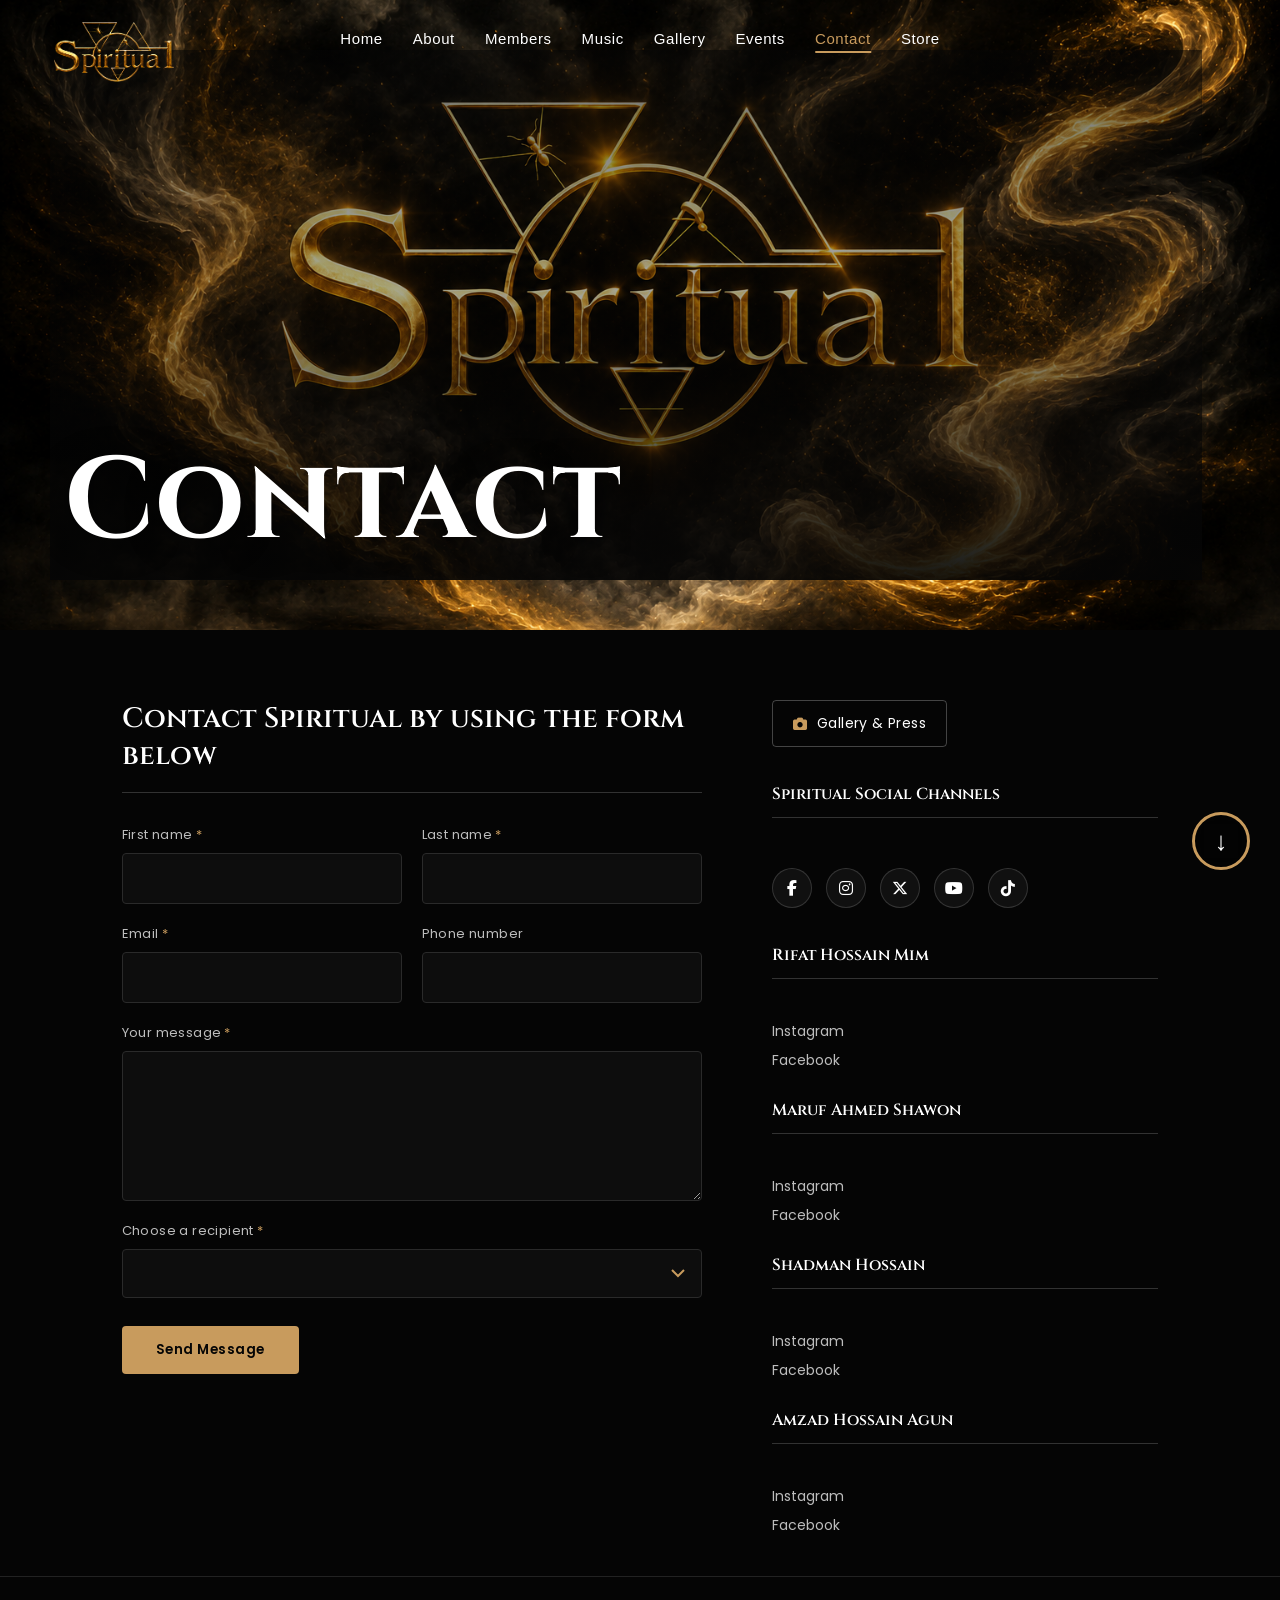
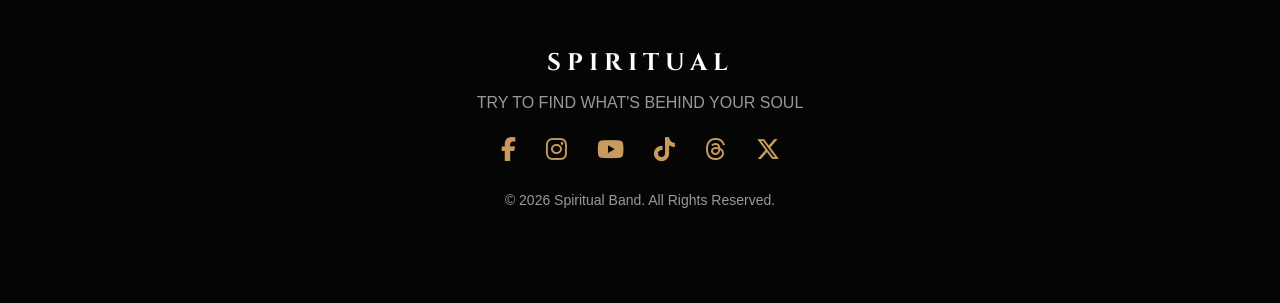
==== contact.html @ 64932a92 "contact page added" ====
<!DOCTYPE html>
<html lang="en">
<head>
  <meta charset="UTF-8">
  <meta name="viewport" content="width=device-width, initial-scale=1.0">

  <link rel="preconnect" href="https://fonts.googleapis.com">
  <link rel="preconnect" href="https://fonts.gstatic.com" crossorigin>
  <link href="https://fonts.googleapis.com/css2?family=Cinzel:wght@400;600;700&family=Poppins:wght@300;400;500;600&display=swap" rel="stylesheet">
  <link rel="stylesheet" href="css/variables.css">
  <link rel="stylesheet" href="css/navbar.css">
  <link rel="stylesheet" href="css/style.css">
  <link rel="stylesheet" href="css/contact.css">
  <link rel="stylesheet" href="https://cdnjs.cloudflare.com/ajax/libs/font-awesome/6.5.2/css/all.min.css">

  <title>Contact | Spiritual</title>
</head>

<body>

<header>
  <nav class="navbar show">
    <a href="index.html#home" class="logo">
      <img src="./assets/images/SL logo.png" alt="SPIRITUAL Logo">
    </a>

    <ul class="nav-links">
      <li><a href="index.html#home">Home</a></li>
      <li><a href="our-story.html">About</a></li>
      <li><a href="members.html">Members</a></li>
      <li><a href="music.html">Music</a></li>
      <li><a href="gallery.html">Gallery</a></li>
      <li><a href="past-events.html">Events</a></li>
      <li><a href="contact.html">Contact</a></li>
      <li><a href="#store">Store</a></li>
    </ul>

    <div class="hamburgerBtn" id="hamburgerBtn">☰</div>
    <div class="menu-overlay" id="overlay"></div>
  </nav>
</header>

<!-- HERO -->
<section class="contact-hero">
  <div class="contact-hero-overlay"></div>
  <h1>Contact</h1>
  
</section>

<!-- CONTACT SECTION -->
<section class="contact-section">
  <div class="contact-section-inner">

    <!-- LEFT: FORM -->
    <div class="contact-form-col">
      <h2>Contact Spiritual by using the form below</h2>

      <form id="contactForm">
        <div class="form-row">
          <div class="field">
            <label>First name<span>*</span></label>
            <input type="text" name="firstName" required>
          </div>
          <div class="field">
            <label>Last name<span>*</span></label>
            <input type="text" name="lastName" required>
          </div>
        </div>

        <div class="form-row">
          <div class="field">
            <label>Email<span>*</span></label>
            <input type="email" name="email" required>
          </div>
          <div class="field">
            <label>Phone number</label>
            <input type="tel" name="phone">
          </div>
        </div>

        <div class="field full">
          <label>Your message<span>*</span></label>
          <textarea name="message" required></textarea>
        </div>

        <div class="field full">
          <label>Choose a recipient<span>*</span></label>
          <select name="recipient" required>
            <option value="" disabled selected></option>
            <option value="general">General Enquiries</option>
            <option value="management">Management</option>
            <option value="booking">Booking</option>
            <option value="press">Press &amp; Media</option>
            <option value="fanmail">Fan Mail</option>
          </select>
        </div>

        <button type="submit">Send Message</button>
      </form>
    </div>

    <!-- RIGHT: SIDEBAR -->
    <div class="contact-side-col">

      <a href="gallery.html" class="press-passes-btn">
        <i class="fa-solid fa-camera"></i> Gallery &amp; Press
      </a>

      <h3>Spiritual Social Channels</h3>
      <div class="social-row">
        <a href="https://www.facebook.com/spiritual.bd" target="_blank" rel="noopener noreferrer" aria-label="Facebook"><i class="fa-brands fa-facebook-f"></i></a>
        <a href="https://www.instagram.com/spiritualband_official" target="_blank" rel="noopener noreferrer" aria-label="Instagram"><i class="fa-brands fa-instagram"></i></a>
        <a href="https://x.com/Spiritual_bd" target="_blank" rel="noopener noreferrer" aria-label="X / Twitter"><i class="fa-brands fa-x-twitter"></i></a>
        <a href="https://www.youtube.com/@Spiritualbandofficial" target="_blank" rel="noopener noreferrer" aria-label="YouTube"><i class="fa-brands fa-youtube"></i></a>
        <a href="https://www.tiktok.com/@spiritualband" target="_blank" rel="noopener noreferrer" aria-label="TikTok"><i class="fa-brands fa-tiktok"></i></a>
      </div>

      <div class="member-links">

        <h3>Rifat Hossain Mim</h3>
        <div class="member-link-list">
          <a href="https://www.instagram.com/rifat_hossain_mim/" target="_blank" rel="noopener noreferrer">Instagram</a>
          <a href="https://www.facebook.com/Rhmspiritual/" target="_blank" rel="noopener noreferrer">Facebook</a>
        </div>

        <h3>Maruf Ahmed Shawon</h3>
        <div class="member-link-list">
          <a href="https://www.instagram.com/maruf_shawon_/" target="_blank" rel="noopener noreferrer">Instagram</a>
          <a href="https://www.facebook.com/micky.maruf/" target="_blank" rel="noopener noreferrer">Facebook</a>
        </div>

        <h3>Shadman Hossain</h3>
        <div class="member-link-list">
          <a href="https://www.instagram.com/shadmanhossain/" target="_blank" rel="noopener noreferrer">Instagram</a>
          <a href="https://www.facebook.com/sadman.hossain.9699/" target="_blank" rel="noopener noreferrer">Facebook</a>
        </div>

        <h3>Amzad Hossain Agun</h3>
        <div class="member-link-list">
          <a href="https://www.instagram.com/amzadagun/" target="_blank" rel="noopener noreferrer">Instagram</a>
          <a href="https://www.facebook.com/agun.agun.948/" target="_blank" rel="noopener noreferrer">Facebook</a>
        </div>

      </div>

    </div>

  </div>
</section>

<footer class="footer">
  <div class="footer-content">
    <h2>SPIRITUAL</h2>
    <p>TRY TO FIND WHAT'S BEHIND YOUR SOUL</p>

    <div class="footer-social">
      <a href="https://www.facebook.com/spiritual.bd" target="_blank"><i class="fa-brands fa-facebook-f"></i></a>
      <a href="https://www.instagram.com/spiritualband_official" target="_blank"><i class="fa-brands fa-instagram"></i></a>
      <a href="https://www.youtube.com/@Spiritualbandofficial" target="_blank"><i class="fa-brands fa-youtube"></i></a>
      <a href="https://www.tiktok.com/@spiritualband" target="_blank"><i class="fa-brands fa-tiktok"></i></a>
      <a href="https://www.threads.com/spiritualband_official" target="_blank"><i class="fa-brands fa-threads"></i></a>
      <a href="https://x.com/Spiritual_bd" target="_blank"><i class="fa-brands fa-x-twitter"></i></a>
    </div>

    <p class="copyright">© 2026 Spiritual Band. All Rights Reserved.</p>
  </div>
</footer>


<div id="scrollIndicator" class="scroll-indicator">↓</div>


<script src="./js/hero.js"></script>
<script src="./js/navbar.js"></script>
<script src="./js/scroll.js"></script>
<script src="./js/main.js"></script>
<script src="./js/script.js"></script>
<script src="./js/contact.js"></script>
<script src="./js/past-events.js"></script>
<script src="./js/gallery.js"></script>
<script src="./js/music-page.js"></script>
</body>
</html>
---- css/variables.css ----
:root{

    --gold:#C89B5D;
    --black:#050505;
    --white:#ffffff;
    --gray:#bdbdbd;
    --transition:.4s;

}
---- css/navbar.css ----
/* ==========================================
   NAVBAR
========================================== */

.navbar{
    position: fixed;
    visibility: hidden;
    transition: 0.6s ease;
    top: 0;
    width: 100%;
    z-index: 9999;
    transform: translateY(-20px);

    display: flex;
    align-items: flex-start;
    justify-content: space-between;

    padding: 20px 5%; /* 👈 left-right spacing */
    opacity: 0
}

.navbar.show{
    opacity: 1;
    visibility: visible;
    transform: translateY(0);
}


.nav-container{

    max-width:1400px;
    margin:auto;

    display:flex;
    justify-content:space-between;
    align-items:center;

}

.nav-links{
    position: absolute;
    left: 50%;
    transform: translateX(-50%);

    display: flex;
    gap: 30px;
    list-style: none;
    top: 30px;
    
}

.nav-links a{

    color:white;
    text-decoration:none;
    font-size:15px;
    font-weight:500;
    letter-spacing:.6px;
    position:relative;
    transition:.35s;

}

.nav-links a::after{

    content:"";
    position:absolute;
    left:0;
    bottom:-6px;
    width:0;
    height:2px;
    background:var(--gold);
    transition:.35s;

}

.nav-links a:active{

    color:var(--gold);
    text-shadow: 0 0 10px rgba(200,155,93,.8);

}

.nav-links a:active::after{

    width:100%;

}

@media (hover: hover) and (pointer: fine){

    .nav-links a:hover{

        color:var(--gold);
        text-shadow: 0 0 10px rgba(200,155,93,.8);

    }

    .nav-links a:hover::after{

        width:100%;

    }

}

.nav-links a.active{

    color:var(--gold);

}

.nav-links a.active::after{

    width:100%;

}

.navbar.scrolled{

    padding:12px 55px;
    background:rgba(5,5,5,.75);
    backdrop-filter:blur(24px);
    box-shadow:0 10px 30px rgba(0,0,0,.35);

}

.navbar.scrolled .logo img{

    width:60px;

}

.logo{

    margin-right: auto;
    margin-left: .2px;
    margin-top: 2px;

}


.logo img{

    margin-left: -10px;
    width: 120px;
    display: block;
    /*filter: drop-shadow(0 0 10px gold);*/
    transition: filter .35s, transform .35s;
}


.logo img:active{

    transform:scale(1.08);
    /*filter: drop-shadow(0 0 18px gold) drop-shadow(0 0 8px rgba(200,155,93,.6));*/    

}

@media (hover: hover) and (pointer: fine){

    .logo img:hover{

        transform:scale(1.08);
        /*filter: drop-shadow(0 0 18px gold) drop-shadow(0 0 8px rgba(200,155,93,.6));*/

    }

}


.hamburgerBtn{

    display: none;

}


.menu-overlay{

    position:fixed;
    inset:0;

    background:rgba(0,0,0,.55);

    opacity:0;
    visibility:hidden;

    transition:.35s;

    z-index:9998;

}

.menu-overlay.show{

    opacity:1;
    visibility:visible;

}


/* ===========================
   MOBILE & TABLET NAVBAR
=========================== */

@media (max-width: 991px){

    .navbar{
        padding:16px 20px;
        display:flex;
        justify-content:space-between;
        align-items:center;
    }

    .logo img{
        width:70px;
    }

    .hamburgerBtn{
        display:flex;
        justify-content:center;
        align-items:center;
        font-size:32px;
        cursor:pointer;
        color:#fff;
        z-index:10001;
        min-width:44px;
        min-height:44px;
        padding:6px;
        user-select:none;
    }

    .nav-links{

    position:fixed;

    top:0;
    right:0;
    left:auto;

    width:280px;
    height:100vh;

    background:#090909;

    display:flex;
    flex-direction:column;

    justify-content:center;
    align-items:center;

    gap:30px;

    transform:translateX(100%);
    transition:transform .35s ease;

    z-index:9999;

}

.nav-links.active{

    transform:translateX(0);

}

    .nav-links li{
        list-style:none;
    }

    .nav-links a{
        font-size:20px;
    }
}

@media (max-width:480px){

    .hamburgerBtn{
        font-size:26px;
        min-width:40px;
        min-height:40px;
        padding:4px;
    }

    .logo img{
        width:58px;
    }

}

body.menu-open{

    overflow:hidden;

}

/* ===========================
   DESKTOP Breakpoint
=========================== */

@media (min-width:992px){

    .hamburgerBtn{
        display:none;
    }

}

@media (min-width:1600px){
  .logo img{
    width: 160px; /* bigger logo */
  }

  .nav-links a{
    font-size: 18px;
  }
}
---- css/style.css ----
@import url("variables.css");
@import url("hero.css");
@import url("navbar.css");
@import url("animations.css");
@import url("album.css");
@import url("discography.css");
@import url("gallery.css");

html{
   scroll-behavior:smooth;
   overflow-x:hidden;
}

body{
   overflow-x:hidden;
}

* {
    margin: 0;
    padding: 0;
    box-sizing: border-box;
}

body {
    font-family: Arial, sans-serif;
    background-color: #000;
    color: #fff;
}

#preloader{
    position: fixed;
    inset: 0;
    background: black;
    z-index: 99999;
    overflow: hidden;

    display: flex;
    align-items: center;
    justify-content: center;
}

.smoke{
    position: absolute;
    width: 300px;
    height: 300px;
    background: radial-gradient(circle, rgba(255,215,0,0.3), transparent);
    filter: blur(80px);
    animation: smokeMove 6s infinite alternate;
}

@keyframes smokeMove{
    from{ transform: translate(-50px, -50px); }
    to{ transform: translate(50px, 50px); }
}

.loader-content{
    text-align: center;
}

/* 🔥 LOGO ANIMATION */
.loader-logo{
    width: min(400px, 60vw);
    opacity: 0;
    transform: scale(0.8);

    animation: logoReveal 2s ease forwards;
}

/* TEXT */
.loader-text{
    margin-top: 20px;
    color: gold;
    letter-spacing: 2px;
    opacity: 0;

    animation: textFade 2s ease forwards;
    animation-delay: 1.5s;
}

@media (max-width:600px){

    .loader-text{
        font-size: clamp(9px, 3vw, 13px);
        letter-spacing: 1px;
        white-space: nowrap;
        padding: 0 10px;
    }

}

/* KEYFRAMES */
@keyframes logoReveal{
    0%{
        opacity: 0;
        transform: scale(0.6);
        filter: blur(10px);
    }
    100%{
        opacity: 1;
        transform: scale(1);
        filter: blur(0);
    }
}

@keyframes textFade{
    from{
        opacity: 0;
        transform: translateY(20px);
    }
    to{
        opacity: 1;
        transform: translateY(0);
    }
}

/* HIDE */
#preloader.hide{
    opacity: 0;
    visibility: hidden;
    pointer-events: none;
    transition: opacity 1s ease, visibility 0s linear 1s;
}

#loaderTitle{

    color: white;
    font-size: clamp(32px, 10vw, 80px);
    letter-spacing: clamp(3px, 1.5vw, 18px);
    font-family: 'Cinzel', serif;
    min-height: auto;
    text-align: center;
    white-space: nowrap;
    text-shadow:
        0 0 10px rgba(255,255,255,.2),
        0 0 25px rgba(200,155,93,.3);

}

#loaderSubtitle{

    margin-top:20px;
    color:#bfa36f;
    font-size:clamp(12px,3vw,18px);
    letter-spacing:clamp(2px,1vw,8px);
    line-height:1.6;
    text-align:center;
    opacity:0;
    transform:translateY(20px);
    transition:1s;

}

.loader-content{

    width:100%;
    max-width:700px;
    padding:0 20px;
    margin:auto;
    text-align:center;
    z-index:2;

}

.loader-line{

    width:0;
    max-width:220px;
    height:2px;

    background:#C89B5D;
    margin:35px auto;
    transition:1s;

}

.loader-overlay{

    position:absolute;
    inset:0;
    background:
    radial-gradient(circle,
    rgba(200,155,93,.08),
    transparent 70%);
    animation:pulseGlow 4s infinite;

}

@keyframes pulseGlow{

0%{

opacity:.2;
transform:scale(.9);

}

50%{

opacity:1;
transform:scale(1.15);

}

100%{

opacity:.2;
transform:scale(.9);

}

}


@media (max-width:768px){

    #loaderTitle{

    color:white;
    font-size:clamp(40px, 10vw, 80px);
    letter-spacing:clamp(4px, 2vw, 18px);
    font-family:'Cinzel', serif;
    text-align:center;
    text-shadow:
        0 0 10px rgba(255,255,255,.2),
        0 0 25px rgba(200,155,93,.3);

}

    #loaderSubtitle{

        font-size:15px;
        letter-spacing:5px;
        margin-top:20px;

    }

    .loader-line{

        max-width:180px;

    }

}

.body {
    font-family: 'Poppins', sans-serif;
    background-color: #000;
    color: #fff;
}

.html {
    scroll-behavior: smooth;
}

.about {
    padding: 100px 80px;
    background: #0d0d0d;
    text-align: center;
}

.scrolled{

background:#000;

transition:.4s;
}

.about{

    background:#0a0a0a;

    padding:120px 8%;
}

.container{

    width: min(90%, 1200px);
    margin:auto;
    display:grid;
    grid-template-columns:1fr 1fr;
    gap: clamp(20px, 5vw, 60px);
    align-items:center;
}

.about-image img{

    width:100%;
    max-width:550px;
    height:auto;
    object-fit:cover;
    border-radius:25px;
    border:4px solid #C89B5D;
    box-shadow:0 25px 60px rgba(0,0,0,.7);
    transition:.5s;
}

.about-image img:hover{

    transform:scale(1.03);
}

section {
  width: 100%;
  display: flex;
  flex-direction: column;
  align-items: center;
}

section > * {
  width: min(1200px, 90%);
}

.section-title h2{

    font-size:clamp(30px,5vw,52px);

}

.section-subtitle{

    color:#C89B5D;
    font-size:clamp(12px,2vw,14px);
    letter-spacing:3px;
    letter-spacing:4px;
    font-size:14px;
}

/* Heading */
.about-content h2{

    font-size:50px;
    margin:20px 0;
    color:white;
}

.about-content h1{

    font-family: 'Cinzel', serif;
    font-size:50px;
    margin:20px 0;
    color:white;
}

/* Paragraph */
.about-content p{

    color:#bdbdbd;
    line-height:1.8;
    margin-bottom:20px;
}

/* Button */
.about-btn{

    display:inline-block;
    padding:15px 35px;
    border:2px solid #C89B5D;
    color:white;
    text-decoration:none;
    border-radius:40px;
    transition:.4s;
}

.about-btn:hover{

    background:#C89B5D;
    color:black;
}

/*responsive design*/

@media(max-width:768px){

.container{

grid-template-columns:1fr;
text-align:center;
}

}

.members{

    background:#000;
    padding:120px 8%;
}

.section-title{

    text-align:center;
    margin-bottom:70px;
}

.section-title span{

    color:#C89B5D;
    letter-spacing:4px;
}

.section-title h2{

    font-size:clamp(30px, 8vw, 48px);
    color:white;
    margin-top:15px;
}

@media (max-width:600px){

    .section-title h2{
        font-size:clamp(22px, 8vw, 30px);
    }

}

.members-grid{

    display:grid;
    grid-template-columns:repeat(auto-fit,minmax(250px,1fr));
    gap:40px;
}

.member-card{

    background:#111;
    padding:25px;
    border-radius:20px;
    text-align:center;
    transition:.4s;
}

.member-card:hover{

    transform:translateY(-10px);
    box-shadow:0 20px 40px rgba(0,0,0,.5);
}

.member-card img{

    width:180px;
    height:180px;
    border-radius:50%;
    object-fit:cover;
    border:3px solid #C89B5D;
    margin-bottom:20px;
}

.member-card h3{

    color:white;
    margin-bottom:10px;
}

.member-card p{

    color:#bdbdbd;
    margin-bottom:20px;
}

.socials{

    display:flex;
    justify-content:center;
    gap:15px;
}

.socials a{

    color:#C89B5D;
    text-decoration:none;
    transition:.3s;
}

.socials a:hover{

    color:white;
}

.album{

    background:#0a0a0a;
    padding:120px 8%;
}

.album-container{

    max-width:1200px;
    margin:auto;
    display:grid;
    grid-template-columns:1fr 1fr;
    gap:70px;
    align-items:center;
}

@media (max-width:768px){

    .album-container{
        grid-template-columns: 1fr;
        gap: 30px;
        text-align: center;
    }

}


/* Album Cover */
/*.album-image{

    display:flex;
    justify-content:center;
}

.album-image img{

    width:100%;
    max-width:420px;
    border-radius:20px;
    box-shadow:0 25px 50px rgba(0,0,0,.6);
    transition:.5s;
}

.album-image img:hover{

    transform:scale(1.05) rotate(-2deg);
}

.album-content h2{

    font-size:52px;
    color:white;
    margin:20px 0;
}

.release-date{

    color:#C89B5D;
    margin-bottom:25px;
    letter-spacing:2px;
}

.album-content p{

    color:#bdbdbd;
    line-height:1.8;
    margin-bottom:25px;
}

.album-buttons{

    display:flex;
    gap:20px;
    flex-wrap:wrap;
}

.listen-btn{

    background:#C89B5D;
    color:black;
    padding:15px 35px;
    border-radius:50px;
    text-decoration:none;
    font-weight:bold;
    transition:.4s;
}

.listen-btn:hover{

    transform:translateY(-5px);
    box-shadow:0 0 25px rgba(200,155,93,.5);
}

.lyrics-btn{

    border:2px solid #C89B5D;
    color:white;
    padding:15px 35px;
    border-radius:50px;
    text-decoration:none;
    transition:.4s;
}

.lyrics-btn:hover{

    background:#C89B5D;
    color:black;
}

@media(max-width:768px){

.album-container{

grid-template-columns:1fr;
text-align:center;

}

.album-buttons{

justify-content:center;

}

}*/

.music-player{

    background:#000;
    padding:120px 8%;
}

.player-glow-wrap{

    position:relative;
    max-width:560px;
    margin:auto;

}

.player-glow{

    content:"";
    position:absolute;
    inset:-110px;
    border-radius:50%;
    background:
    radial-gradient(
        rgba(200,155,93,.65),
        rgba(200,155,93,.3) 40%,
        transparent 72%
    );
    filter:blur(65px);
    z-index:0;
    pointer-events:none;

}

.player-container{

    position:relative;
    z-index:1;
    max-width:560px;
    margin:auto;
    background:#111;
    border-radius:25px;
    padding:40px;
    text-align:center;
    box-shadow:0 20px 40px rgba(0,0,0,.5);
}

.youtube-embed{

    position:relative;
    width:100%;
    padding-top:56.25%; /* 16:9 aspect ratio */
    margin-top:25px;
    border-radius:12px;
    overflow:hidden;
    background:#000;
}

.youtube-embed iframe{

    position:absolute;
    inset:0;
    width:100%;
    height:100%;
    border:none;
    display:block;
}

.spotify-btn{

    display:inline-flex;
    align-items:center;
    justify-content:center;
    gap:10px;
    margin-top:22px;
    padding:12px 26px;
    border-radius:50px;
    background:#1DB954;
    color:#111;
    font-weight:600;
    text-decoration:none;
    transition:.3s;
}

.spotify-btn:hover{

    transform:translateY(-3px);
    box-shadow:0 8px 20px rgba(29,185,84,.4);
}

.spotify-btn i{

    font-size:18px;
}



/*.gallery{

    background:#0a0a0a;
    padding:120px 8%;
}

.gallery-grid{

    display:grid;
    grid-template-columns:repeat(auto-fit,minmax(300px,1fr));
    gap:25px;
}

.gallery-item{

    width:100%;
    height:280px;
    object-fit:cover;
    border-radius:18px;
    cursor:pointer;
    transition:.4s;
}

.gallery-item:hover{

    transform:scale(1.05);
    box-shadow:0 20px 40px rgba(0,0,0,.5);
}

#lightbox{

    position:fixed;
    inset:0;
    background:rgba(0,0,0,.95);
    display:none;
    justify-content:center;
    align-items:center;
    z-index:9999;
}

#lightbox img{

    max-width:90%;
    max-height:90%;
    border-radius:20px;
}

#close{

    position:absolute;
    top:30px;
    right:40px;
    color:white;
    font-size:50px;
    cursor:pointer;
}*/

.events{

    background:#000;
    padding:120px 8%;
}

.events-container{

    max-width:1100px;
    margin:auto;
    display:flex;
    flex-direction:column;
    gap:30px;
}

.event-card{

    display:flex;
    justify-content:space-between;
    align-items:center;
    background:#111;
    padding:30px;
    border-radius:20px;
    transition:.4s;
    border-left:5px solid #C89B5D;
}

.event-card:hover{

    transform:translateY(-5px);
    box-shadow:0 20px 40px rgba(0,0,0,.5);
}

.event-date{

    text-align:center;
    min-width:100px;
}

.event-date h3{

    font-size:42px;
    color:#C89B5D;
}

.event-date span{

    color:white;
    letter-spacing:2px;
}

.event-info{

    flex:1;
    margin-left:40px;
}

.event-info h3{

    color:white;
    margin-bottom:10px;
}

.event-info p{

    color:#bdbdbd;
    margin:4px 0;
}

.ticket-btn{

    background:#C89B5D;
    color:black;
    padding:15px 30px;
    text-decoration:none;
    border-radius:40px;
    font-weight:bold;
    transition:.3s;
}

.ticket-btn:hover{

    transform:scale(1.05);
    box-shadow:0 0 25px rgba(200,155,93,.5);
}

.past-events-link{

    display:inline-flex;
    align-items:center;
    gap:10px;
    margin-top:40px;
    color:var(--gold);
    text-decoration:none;
    font-weight:600;
    letter-spacing:.5px;
    transition:.3s;
}

.past-events-link:hover{

    gap:16px;
    color:white;
}

@media(max-width:768px){

.event-card{

flex-direction:column;
text-align:center;
gap:25px;

}

.event-info{

margin-left:0;
}

}

.contact{

    background:#0a0a0a;
    padding:120px 8%;
}

.contact-container{

    max-width:1200px;
    margin:auto;
    display:grid;
    grid-template-columns:1fr 1fr;
    gap:60px;
    align-items:center;
}

.contact-info h3{

    color:white;
    font-size:clamp(24px, 7vw, 40px);
    margin-bottom:20px;
}

.contact-info p{

    color:#bdbdbd;
    line-height:1.8;
    margin-bottom:15px;
}

.social-links{

    display:flex;
    gap:20px;
    margin-top:30px;
}

.social-links a{

    color:#C89B5D;
    text-decoration:none;
    transition:.3s;
}

.social-links a:hover{

    color:white;
}

.contact-form form{

    display:flex;
    flex-direction:column;
    gap:20px;
}

.contact-form input,
.contact-form textarea{

    width:100%;
    padding:18px;
    background:#111;
    border:1px solid #333;
    color:white;
    border-radius:12px;
    outline:none;
}

.contact-form input:focus,
.contact-form textarea:focus{

    border-color:#C89B5D;
}

.contact-form button{

    background:#C89B5D;
    color:black;
    border:none;
    padding:18px;
    border-radius:40px;
    font-weight:bold;
    cursor:pointer;
    transition:.3s;
}

.contact-form button:hover{

    transform:translateY(-3px);
    box-shadow:0 0 20px rgba(200,155,93,.4);
}

@media(max-width:768px){

.contact-container{

grid-template-columns:1fr;

}
}

.footer{

    background:#050505;
    padding:70px 8%;
    text-align:center;
    border-top:1px solid #222;

}

.footer h2{
    font-family: 'Cinzel', serif;
    color:white;
    letter-spacing:6px;
    margin-bottom:15px;

}

.footer p{

    color:#999;
    margin-bottom:25px;

}

.footer-social{

    display:flex;
    justify-content:center;
    gap:30px;
    margin-bottom:30px;

}

.footer-social a{

    color:#C89B5D;
    text-decoration:none;
    transition:.3s;

}

.footer-social a:hover{

    color:white;

}

.copyright{

    font-size:14px;
    color:#666;

}

#backToTop{

    position:fixed;
    bottom:30px;
    right:30px;
    width:55px;
    height:55px;
    border:none;
    border-radius:50%;
    background:#C89B5D;
    color:black;
    font-size:24px;
    cursor:pointer;
    display:block;
    z-index: 9999;;
    transition:.3s;

}

#backToTop:hover{

    transform:translateY(-5px);
    box-shadow:0 0 25px rgba(200,155,93,.5);

}

.footer-social i{

    font-size:24px;

}


#scrollNavigator{

    position:fixed;
    right:30px;
    bottom:30px;
    width:70px;
    height:70px;
    cursor:pointer;
    z-index:9999;

}

#navArrow{

    position:absolute;
    top:50%;
    left:50%;
    transform:translate(-50%,-50%);
    color:white;
    font-size:26px;

}

.progress-bg{

    fill:none;
    stroke:#333;
    stroke-width:4;

}

.progress-circle{

    fill:none;
    stroke:#C89B5D;
    stroke-width:4;

}

body.menu-open{

    overflow:hidden;

}

/* ======================================
   ABOUT RESPONSIVE
====================================== */

.about{
    padding: clamp(70px, 8vw, 120px) 5%;
}

.container{
    gap: clamp(30px, 5vw, 60px);
}

.about-image{
    display:flex;
    justify-content:center;
}

.about-image img{
    width:100%;
    max-width:500px;
}

.about-content h2{
    font-size:clamp(30px,5vw,50px);
}

.about-content p{
    font-size:clamp(15px,2vw,18px);
}

@media(max-width:768px){

    .container{
        grid-template-columns:1fr;
        text-align:center;
    }

    .about-content{
        order:2;
    }

    .about-image{
        order:1;
    }

}

/* ======================================
   MEMBERS RESPONSIVE
====================================== */

.members{
    padding:clamp(70px,8vw,120px) 5%;
}

.members-grid{

    display:grid;

    grid-template-columns:
        repeat(auto-fit,minmax(250px,1fr));

    gap:30px;

}

.member-card{

    padding:25px;

}

.member-card img{

    width:clamp(120px,30vw,180px);
    height:clamp(120px,30vw,180px);

}

.member-card h3{

    font-size:clamp(20px,3vw,26px);

}

.member-card p{

    font-size:15px;

}

@media(max-width:480px){

    .members-grid{

        grid-template-columns:1fr;

    }

}

/* ======================================
   MUSIC PLAYER RESPONSIVE
====================================== */

@media(max-width:480px){

    .player-container{
        padding:24px;
    }

    .spotify-btn{
        padding:10px 20px;
        font-size:14px;
    }

}





/* ==========================================
   OUR STORY PAGE
========================================== */

.story-hero{
    padding: 160px 8% 80px;
    background:#0d0d0d;
}

.story-section{
    padding: 80px 8%;
    background:#0a0a0a;
}

.story-section:nth-of-type(even){
    background:#0d0d0d;
}


/* ==========================================
   OUR STORY - LINEUP LIST
========================================== */

.lineup-list{
    display:flex;
    flex-direction:column;
    gap:20px;
    width:min(90%,900px);
    margin:40px auto 0;
}

.lineup-row{
    display:flex;
    align-items:center;
    gap:25px;
    background:rgba(255,255,255,.04);
    border:1px solid rgba(255,255,255,.08);
    border-radius:16px;
    padding:20px;
    text-align:left;
}

.lineup-row img{
    width:80px;
    height:80px;
    border-radius:50%;
    object-fit:cover;
    flex-shrink:0;
}

.lineup-row h3{
    color:white;
    margin-bottom:4px;
}

.lineup-row p{
    color:#C89B5D;
    margin-bottom:4px;
}

.lineup-row span{
    color:#999;
    font-size:14px;
}

@media (max-width:480px){

    .lineup-row{
        flex-direction:column;
        text-align:center;
    }

}

/* ==========================================
   OUR STORY - LISTS & PARTNER TIERS
========================================== */

.story-list{
    margin:15px 0;
    padding-left:20px;
    color:#cfcfcf;
    line-height:1.9;
}

.partner-tiers{
    display:grid;
    grid-template-columns:1fr;
    gap:25px;
    margin-top:35px;
}

.partner-tier{
    background:rgba(255,255,255,.04);
    border:1px solid rgba(255,255,255,.08);
    border-radius:16px;
    padding:25px;
}

.partner-tier h3{
    color:white;
    margin-bottom:15px;
}

.partner-tier h3 span{
    color:#C89B5D;
    font-weight:400;
    font-size:.7em;
}

.partner-tier ul{
    padding-left:20px;
    color:#cfcfcf;
    line-height:1.8;
}
---- css/contact.css ----
/* ==========================================
   CONTACT PAGE — styled after reference layout
========================================== */

/* ---------- HERO ---------- */
.contact-hero{
  position: relative;
  min-height: 70vh;
  display:flex;
  flex-direction:column;
  justify-content:flex-end;
  align-items:flex-start;
  padding: 0 5% 70px;

  background: url("../assets/images/contact page.png") center / cover no-repeat;
  overflow: hidden;
}

.contact-hero-overlay{
  position: absolute;
  inset: 50px;
  background: linear-gradient(180deg, rgba(5,5,5,.55) 0%, rgba(5,5,5,.35) 45%, rgba(5,5,5,.92) 100%);
}

.contact-hero h1{
  position: relative;
  z-index: 2;
  font-family: 'Cinzel', serif;
  font-weight: 700;
  color: var(--white);
  font-size: clamp(52px, 9vw, 120px);
  line-height: 1;
  letter-spacing: 1px;
  text-shadow: 0 6px 30px rgba(0,0,0,.6);
}

.contact-hero-scroll{
  position: relative;
  z-index: 2;
  margin-top: 24px;
  color: var(--gray);
  font-size: 20px;
  animation: contactBounce 1.8s ease-in-out infinite;
}

@keyframes contactBounce{
  0%,100%{ transform: translateY(0); opacity:.6; }
  50%{ transform: translateY(8px); opacity:1; }
}

/* ---------- SECTION WRAPPER ---------- */
.contact-section{
  background: var(--black);
  padding: 70px 5% 40px;
}

.contact-section-inner{
  max-width: 1400px;
  margin: 0 auto;
  display: grid;
  grid-template-columns: 1.5fr 1fr;
  gap: 70px;
  align-items: start;
}

/* ---------- LEFT: FORM ---------- */
.contact-form-col h2{
  font-family: 'Cinzel', serif;
  font-weight: 600;
  font-size: clamp(20px, 2.4vw, 28px);
  color: var(--white);
  padding-bottom: 18px;
  margin-bottom: 32px;
  border-bottom: 1px solid rgba(255,255,255,.18);
}

#contactForm{
  display: flex;
  flex-direction: column;
  gap: 20px;
}

.form-row{
  display: grid;
  grid-template-columns: 1fr 1fr;
  gap: 20px;
}

.field{
  display: flex;
  flex-direction: column;
  gap: 8px;
}

.field label{
  font-family: 'Poppins', sans-serif;
  font-size: 13px;
  letter-spacing: .4px;
  color: var(--gray);
}

.field label span{
  color: var(--gold);
  margin-left: 3px;
}

.field input,
.field textarea,
.field select{
  background: #0d0d0d;
  border: 1px solid #2a2a2a;
  color: var(--white);
  font-family: 'Poppins', sans-serif;
  font-size: 15px;
  padding: 13px 14px;
  border-radius: 4px;
  outline: none;
  transition: border-color .3s, box-shadow .3s;
  width: 100%;
}

.field textarea{
  min-height: 150px;
  resize: vertical;
  font-family: 'Poppins', sans-serif;
}

.field select{
  appearance: none;
  -webkit-appearance: none;
  background-image: url("data:image/svg+xml;utf8,<svg xmlns='http://www.w3.org/2000/svg' width='14' height='9' viewBox='0 0 14 9'><path d='M1 1l6 6 6-6' stroke='%23C89B5D' stroke-width='2' fill='none' fill-rule='evenodd'/></svg>");
  background-repeat: no-repeat;
  background-position: right 16px center;
  cursor: pointer;
}

.field select option{
  background: #0d0d0d;
  color: var(--white);
}

.field input:focus,
.field textarea:focus,
.field select:focus{
  border-color: var(--gold);
  box-shadow: 0 0 0 3px rgba(200,155,93,.15);
}

.field.full{
  grid-column: 1 / -1;
}

#contactForm button{
  align-self: flex-start;
  margin-top: 8px;
  background: var(--gold);
  color: var(--black);
  border: none;
  font-family: 'Poppins', sans-serif;
  font-weight: 600;
  letter-spacing: .5px;
  padding: 14px 34px;
  border-radius: 4px;
  cursor: pointer;
  transition: transform .3s, box-shadow .3s;
}

#contactForm button:hover{
  transform: translateY(-2px);
  box-shadow: 0 8px 24px rgba(200,155,93,.35);
}

/* ---------- RIGHT: SIDEBAR ---------- */
.contact-side-col{
  display: flex;
  flex-direction: column;
  gap: 36px;
}

.press-passes-btn{
  display: inline-flex;
  align-items: center;
  gap: 10px;
  width: fit-content;
  border: 1px solid rgba(255,255,255,.25);
  color: var(--white);
  text-decoration: none;
  font-family: 'Poppins', sans-serif;
  font-size: 14px;
  letter-spacing: .4px;
  padding: 12px 20px;
  border-radius: 4px;
  transition: .3s;
}

.press-passes-btn i{
  color: var(--gold);
}

.press-passes-btn:hover{
  border-color: var(--gold);
  background: rgba(200,155,93,.08);
}

.contact-side-col h3{
  font-family: 'Cinzel', serif;
  font-weight: 600;
  font-size: 16px;
  color: var(--white);
  padding-bottom: 12px;
  margin-bottom: 14px;
  border-bottom: 1px solid rgba(255,255,255,.18);
}

.social-row{
  display: flex;
  gap: 14px;
}

.social-row a{
  width: 40px;
  height: 40px;
  border-radius: 50%;
  background: #101010;
  border: 1px solid rgba(255,255,255,.15);
  color: var(--white);
  display: flex;
  align-items: center;
  justify-content: center;
  text-decoration: none;
  transition: .3s;
}

.social-row a:hover{
  background: var(--gold);
  color: var(--black);
  border-color: var(--gold);
  transform: translateY(-3px);
}

.member-links{
  display: flex;
  flex-direction: column;
  gap: 28px;
}

.member-link-list{
  display: flex;
  flex-direction: column;
  gap: 8px;
}

.member-link-list a{
  color: var(--gray);
  text-decoration: none;
  font-family: 'Poppins', sans-serif;
  font-size: 14px;
  transition: color .3s;
  width: fit-content;
}

.member-link-list a:hover{
  color: var(--gold);
}

/* ---------- MOBILE ---------- */
@media (max-width: 900px){
  .contact-section-inner{
    grid-template-columns: 1fr;
    gap: 50px;
  }

  .form-row{
    grid-template-columns: 1fr;
  }
}

@media (max-width: 600px){
  .contact-hero{
    padding: 0 20px 50px;
    min-height: 55vh;
  }
}
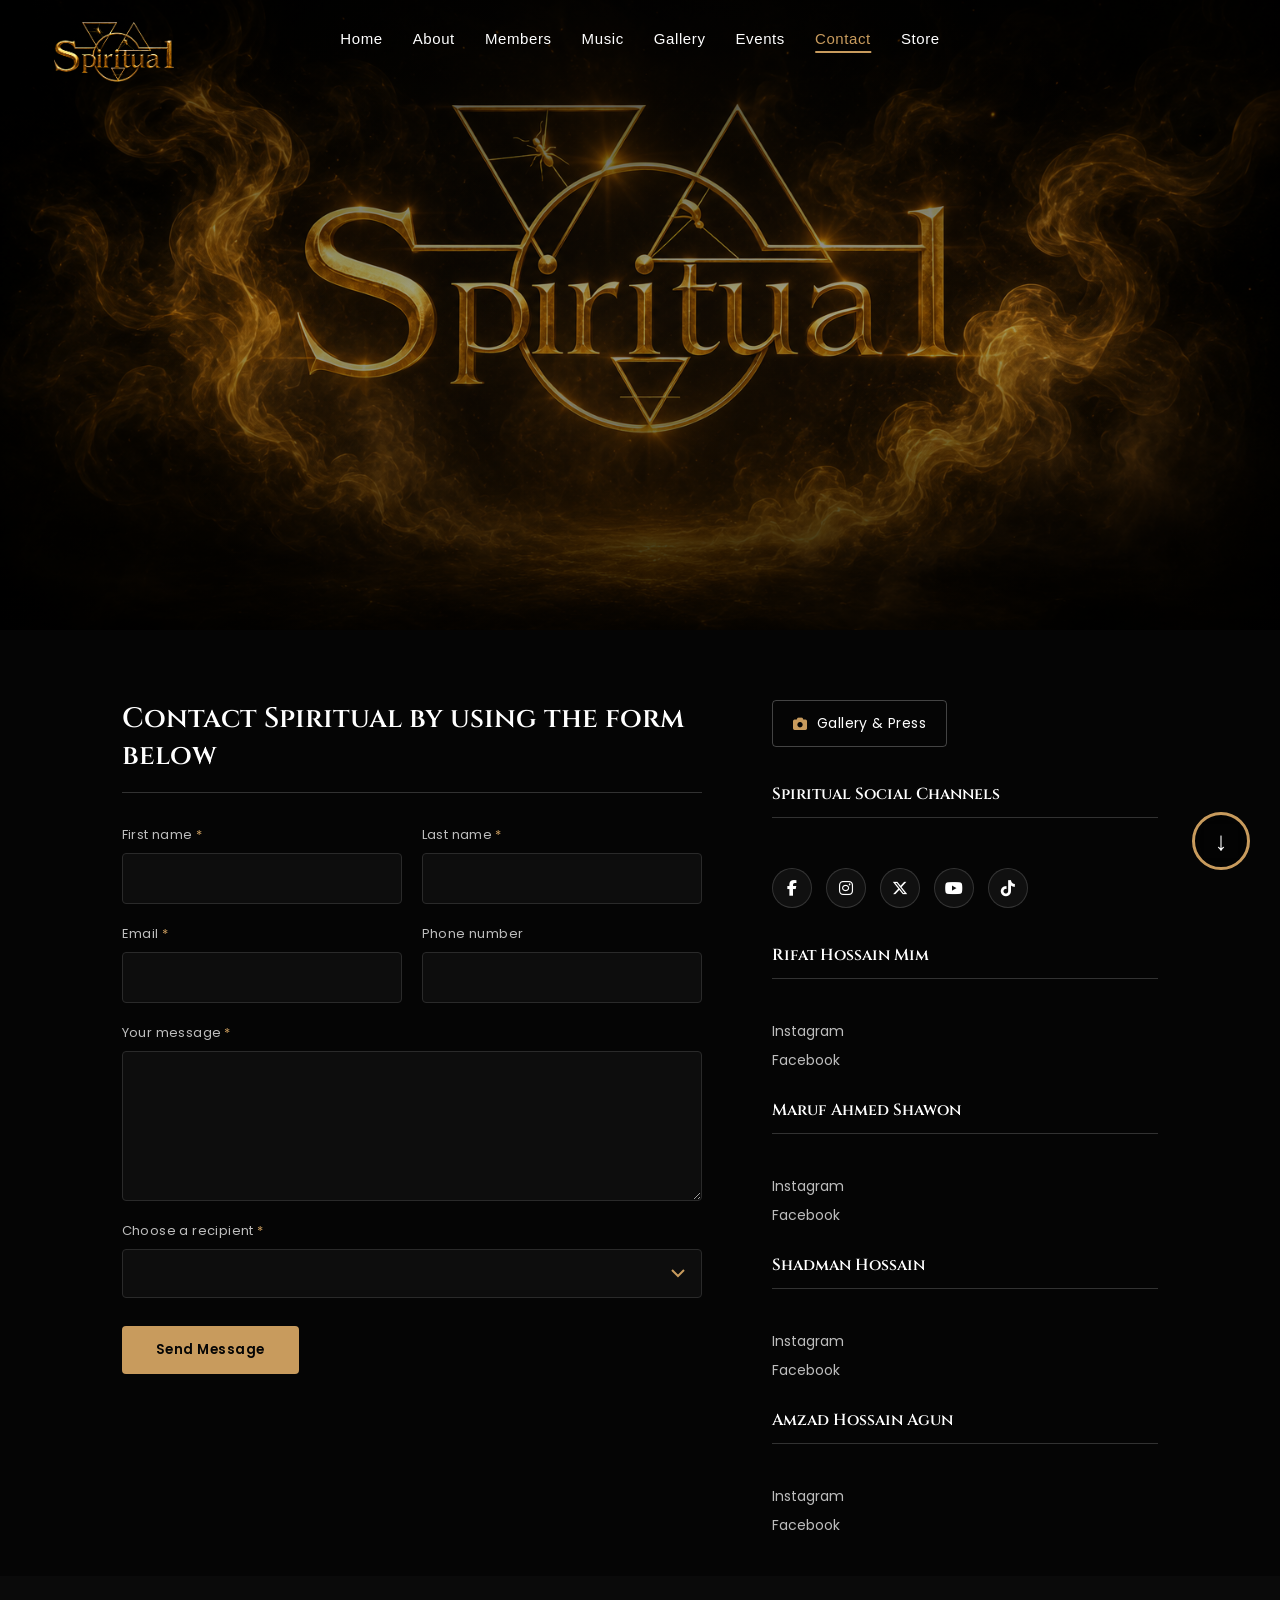
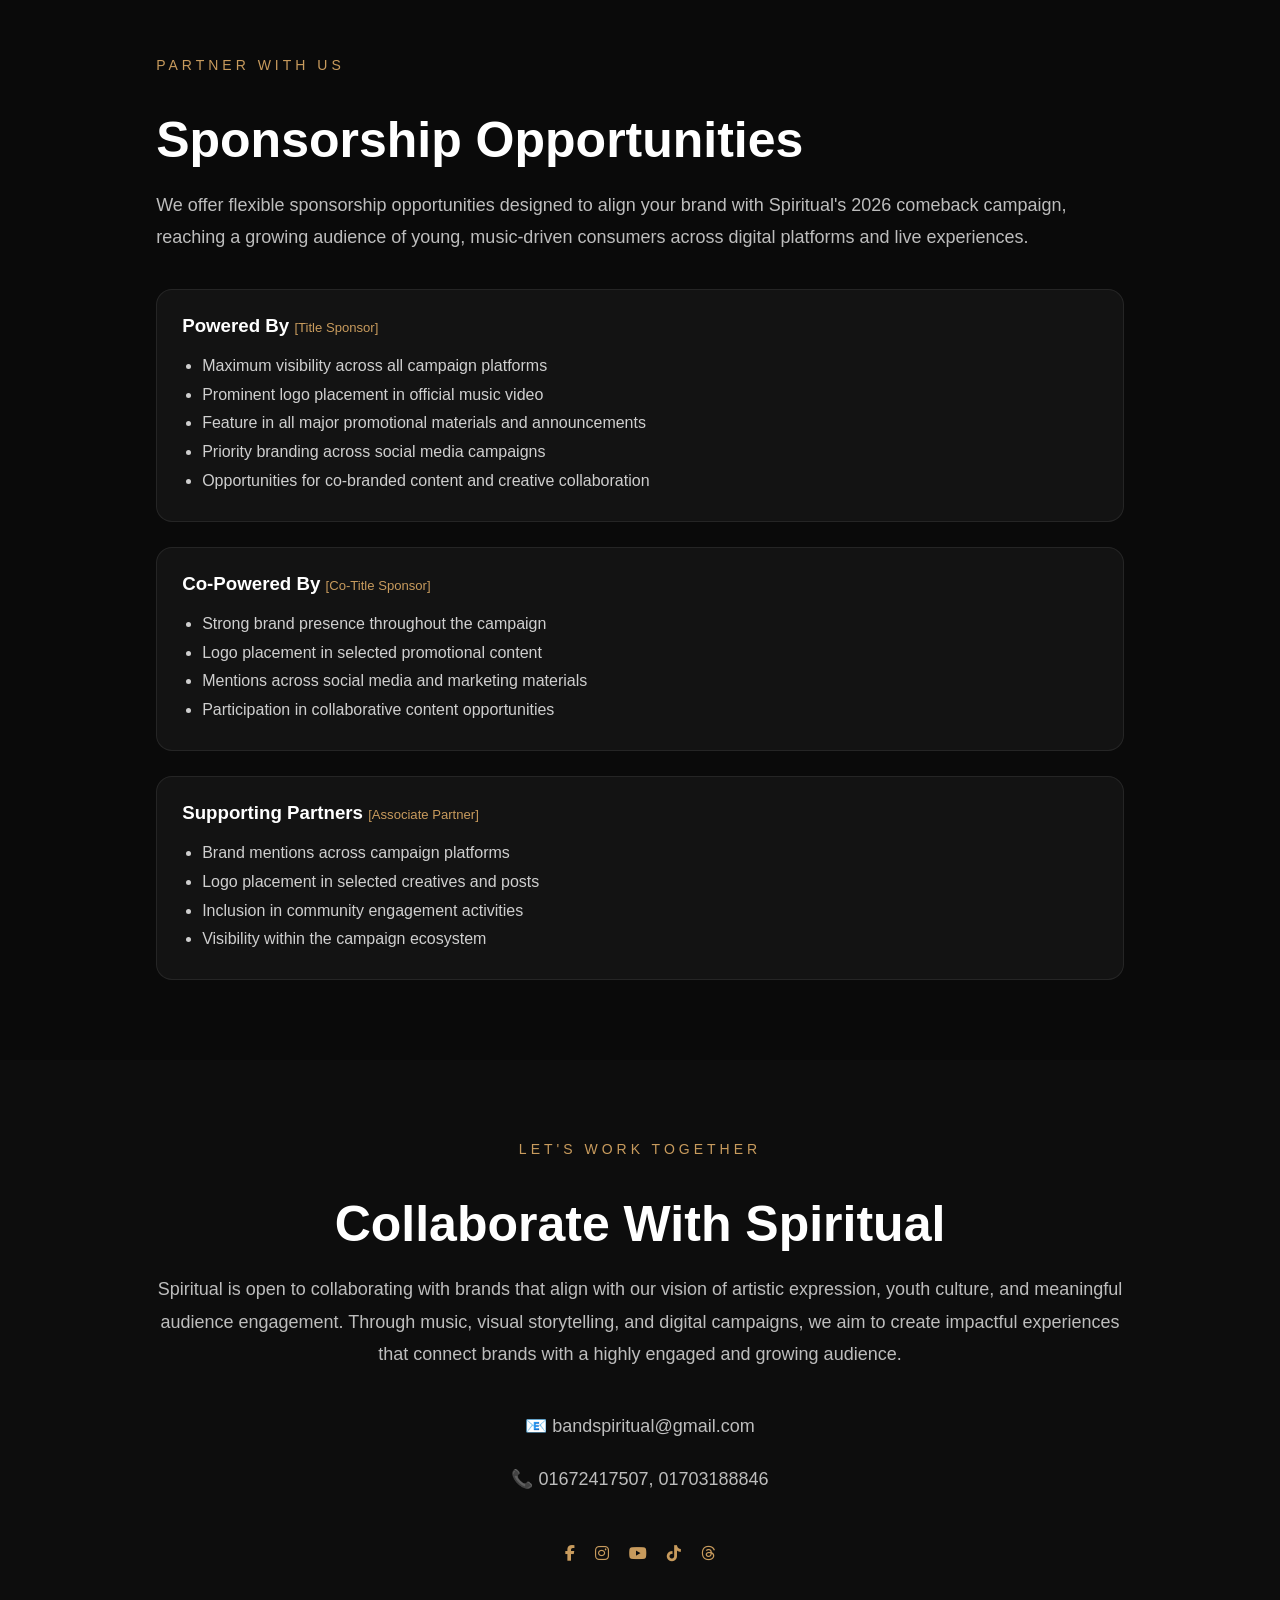
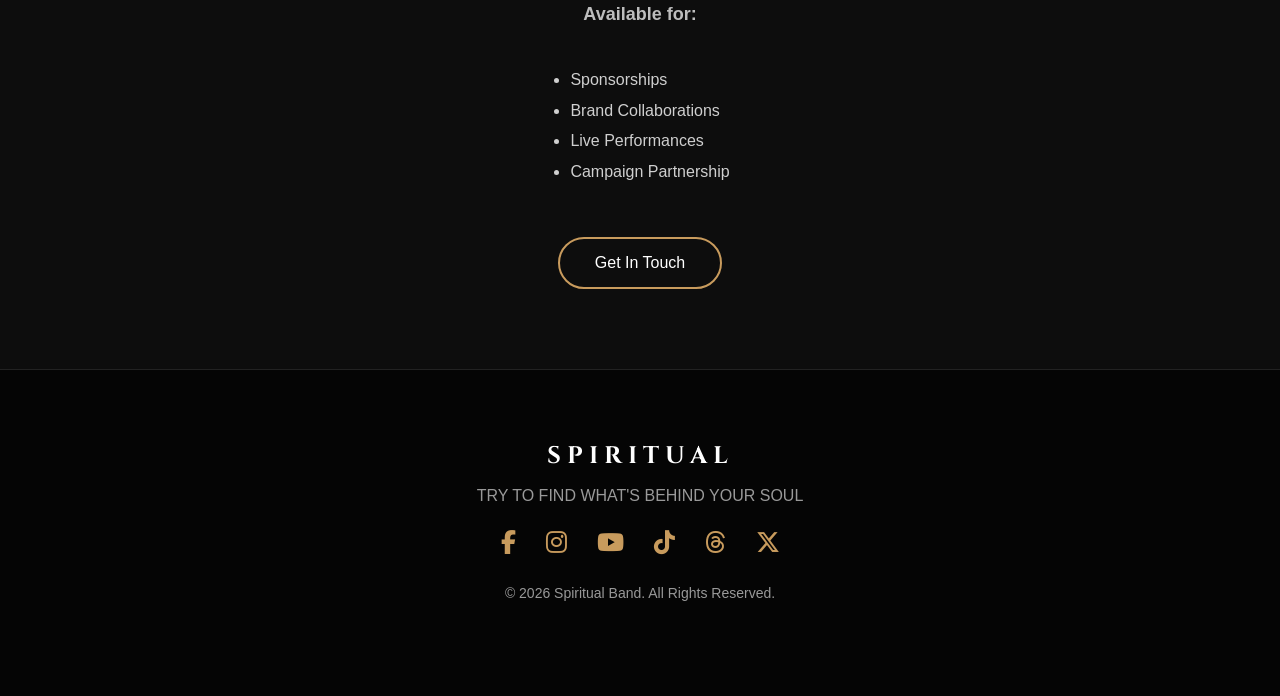
==== commit 6fb4a4a2: "Latest release Redesigned" ====
--- a/contact.html
+++ b/contact.html
@@ -43,7 +43,6 @@
 <!-- HERO -->
 <section class="contact-hero">
   <div class="contact-hero-overlay"></div>
-  <h1>Contact</h1>
   
 </section>
 
@@ -147,6 +146,117 @@
 
   </div>
 </section>
+
+<section class="story-section fade-up show" id="partner">
+
+            <div class="container" style="grid-template-columns:1fr;">
+
+                <div class="about-content" style="text-align:left;">
+
+                    <span class="section-subtitle">PARTNER WITH US</span>
+                    <h2>Sponsorship Opportunities</h2>
+
+                    <p>
+                        We offer flexible sponsorship opportunities designed to
+                        align your brand with Spiritual's 2026 comeback campaign,
+                        reaching a growing audience of young, music-driven
+                        consumers across digital platforms and live experiences.
+                    </p>
+
+                    <div class="partner-tiers">
+
+                        <div class="partner-tier">
+                            <h3>Powered By <span>[Title Sponsor]</span></h3>
+                            <ul>
+                                <li>Maximum visibility across all campaign platforms</li>
+                                <li>Prominent logo placement in official music video</li>
+                                <li>Feature in all major promotional materials and announcements</li>
+                                <li>Priority branding across social media campaigns</li>
+                                <li>Opportunities for co-branded content and creative collaboration</li>
+                            </ul>
+                        </div>
+
+                        <div class="partner-tier">
+                            <h3>Co-Powered By <span>[Co-Title Sponsor]</span></h3>
+                            <ul>
+                                <li>Strong brand presence throughout the campaign</li>
+                                <li>Logo placement in selected promotional content</li>
+                                <li>Mentions across social media and marketing materials</li>
+                                <li>Participation in collaborative content opportunities</li>
+                            </ul>
+                        </div>
+
+                        <div class="partner-tier">
+                            <h3>Supporting Partners <span>[Associate Partner]</span></h3>
+                            <ul>
+                                <li>Brand mentions across campaign platforms</li>
+                                <li>Logo placement in selected creatives and posts</li>
+                                <li>Inclusion in community engagement activities</li>
+                                <li>Visibility within the campaign ecosystem</li>
+                            </ul>
+                        </div>
+
+                    </div>
+
+                </div>
+
+            </div>
+
+        </section>
+
+        <section class="story-section fade-up show" id="work-together">
+
+            <div class="container" style="grid-template-columns:1fr; text-align:center;">
+
+                <div class="about-content">
+
+                    <span class="section-subtitle">LET'S WORK TOGETHER</span>
+                    <h2>Collaborate With Spiritual</h2>
+
+                    <p>
+                        Spiritual is open to collaborating with brands that align
+                        with our vision of artistic expression, youth culture, and
+                        meaningful audience engagement. Through music, visual
+                        storytelling, and digital campaigns, we aim to create
+                        impactful experiences that connect brands with a highly
+                        engaged and growing audience.
+                    </p>
+
+                    <div class="contact-details" style="text-align:center; display:inline-block; margin-top:20px;">
+
+                        <p>📧 bandspiritual@gmail.com</p>
+                        <p>📞 01672417507, 01703188846</p>
+
+                    </div>
+
+                    <div class="social-links" style="justify-content:center; flex-wrap:wrap;">
+
+                        <a href="https://www.facebook.com/spiritual.bd" target="_blank"><i class="fa-brands fa-facebook-f"></i></a>
+                        <a href="https://www.instagram.com/spiritualband_official" target="_blank"><i class="fa-brands fa-instagram"></i></a>
+                        <a href="https://www.youtube.com/@Spiritualbandofficial" target="_blank"><i class="fa-brands fa-youtube"></i></a>
+                        <a href="https://www.tiktok.com/@spiritualband" target="_blank"><i class="fa-brands fa-tiktok"></i></a>
+                        <a href="https://www.threads.com/spiritualband_official" target="_blank"><i class="fa-brands fa-threads"></i></a>
+
+                    </div>
+
+                    <p style="margin-top:35px;"><strong>Available for:</strong></p>
+
+                    <ul class="story-list" style="display:inline-block; text-align:left;">
+                        <li>Sponsorships</li>
+                        <li>Brand Collaborations</li>
+                        <li>Live Performances</li>
+                        <li>Campaign Partnership</li>
+                    </ul>
+
+                    <div style="margin-top:35px;">
+                        <a href="index.html#contact" class="about-btn">Get In Touch</a>
+                    </div>
+
+                </div>
+
+            </div>
+
+        </section>
 
 <footer class="footer">
   <div class="footer-content">
--- a/css/contact.css
+++ b/css/contact.css
@@ -12,27 +12,38 @@
   align-items:flex-start;
   padding: 0 5% 70px;
 
-  background: url("../assets/images/contact page.png") center / cover no-repeat;
+  background: url("../assets/images/Background3.png") center / cover no-repeat;
   overflow: hidden;
 }
 
 .contact-hero-overlay{
-  position: absolute;
-  inset: 50px;
-  background: linear-gradient(180deg, rgba(5,5,5,.55) 0%, rgba(5,5,5,.35) 45%, rgba(5,5,5,.92) 100%);
-}
-
-.contact-hero h1{
-  position: relative;
-  z-index: 2;
-  font-family: 'Cinzel', serif;
-  font-weight: 700;
-  color: var(--white);
-  font-size: clamp(52px, 9vw, 120px);
-  line-height: 1;
-  letter-spacing: 1px;
-  text-shadow: 0 6px 30px rgba(0,0,0,.6);
-}
+
+    position: absolute;
+    inset: 0;
+    width: 100%;
+    height: 100%;
+
+    background:
+
+    linear-gradient(
+        to bottom,
+        rgba(0,0,0,.75),
+        rgba(0,0,0,.35),
+        rgba(0,0,0,.85)
+    ),
+
+    radial-gradient(
+        circle at center,
+        rgba(200,155,93,.05),
+        transparent 70%
+    );
+
+    z-index: 1;
+
+    pointer-events: none;
+
+}
+
 
 .contact-hero-scroll{
   position: relative;
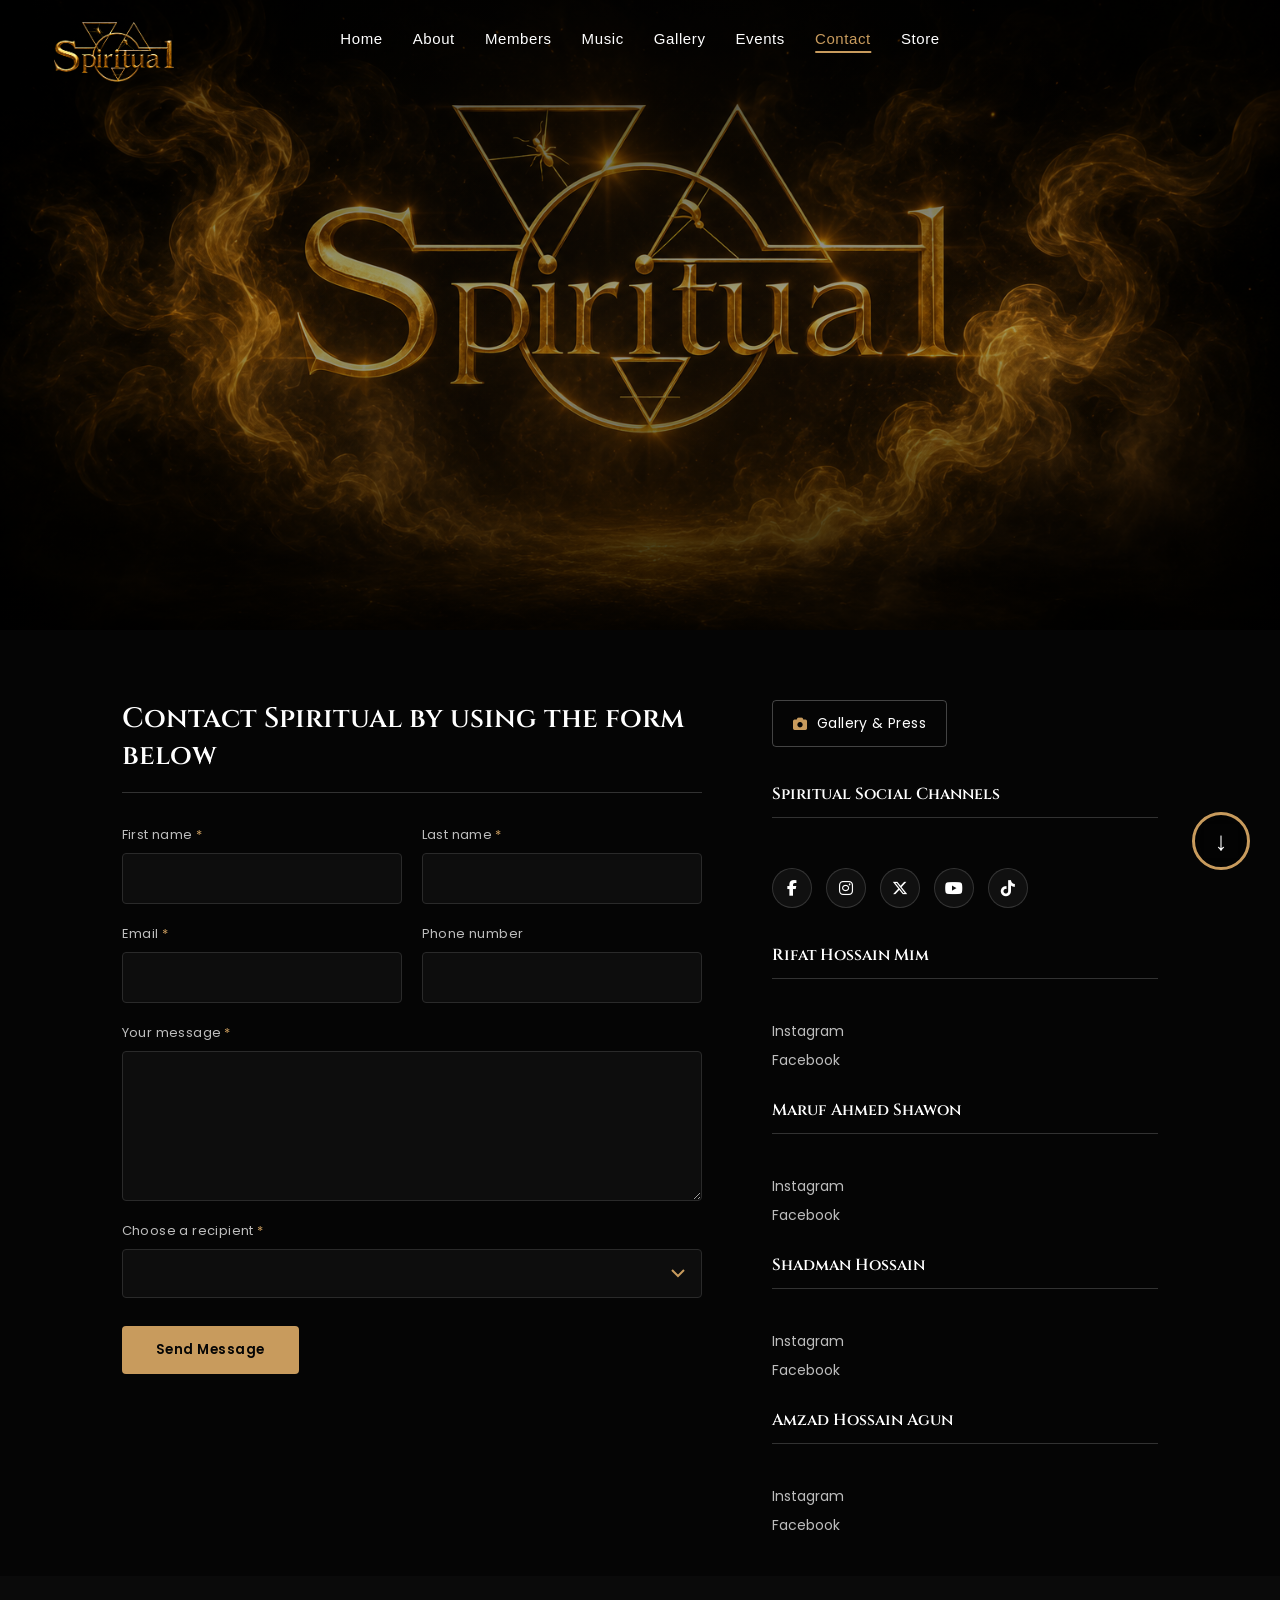
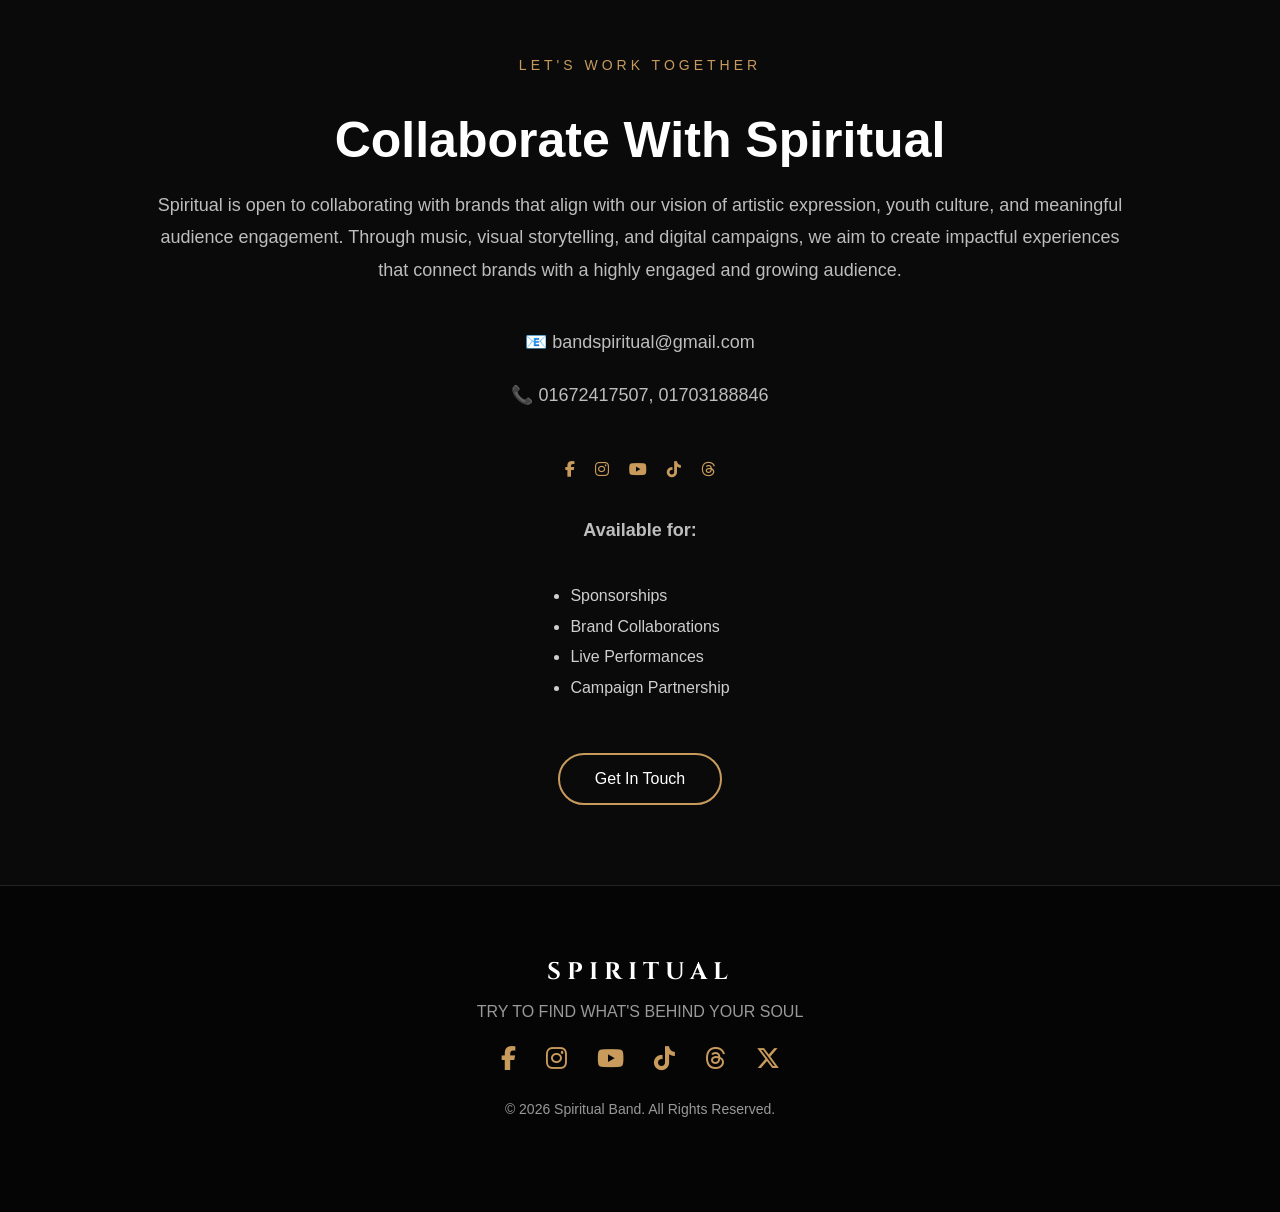
==== commit 0f0fcf4c: "changes in home page" ====
--- a/contact.html
+++ b/contact.html
@@ -146,63 +146,6 @@
 
   </div>
 </section>
-
-<section class="story-section fade-up show" id="partner">
-
-            <div class="container" style="grid-template-columns:1fr;">
-
-                <div class="about-content" style="text-align:left;">
-
-                    <span class="section-subtitle">PARTNER WITH US</span>
-                    <h2>Sponsorship Opportunities</h2>
-
-                    <p>
-                        We offer flexible sponsorship opportunities designed to
-                        align your brand with Spiritual's 2026 comeback campaign,
-                        reaching a growing audience of young, music-driven
-                        consumers across digital platforms and live experiences.
-                    </p>
-
-                    <div class="partner-tiers">
-
-                        <div class="partner-tier">
-                            <h3>Powered By <span>[Title Sponsor]</span></h3>
-                            <ul>
-                                <li>Maximum visibility across all campaign platforms</li>
-                                <li>Prominent logo placement in official music video</li>
-                                <li>Feature in all major promotional materials and announcements</li>
-                                <li>Priority branding across social media campaigns</li>
-                                <li>Opportunities for co-branded content and creative collaboration</li>
-                            </ul>
-                        </div>
-
-                        <div class="partner-tier">
-                            <h3>Co-Powered By <span>[Co-Title Sponsor]</span></h3>
-                            <ul>
-                                <li>Strong brand presence throughout the campaign</li>
-                                <li>Logo placement in selected promotional content</li>
-                                <li>Mentions across social media and marketing materials</li>
-                                <li>Participation in collaborative content opportunities</li>
-                            </ul>
-                        </div>
-
-                        <div class="partner-tier">
-                            <h3>Supporting Partners <span>[Associate Partner]</span></h3>
-                            <ul>
-                                <li>Brand mentions across campaign platforms</li>
-                                <li>Logo placement in selected creatives and posts</li>
-                                <li>Inclusion in community engagement activities</li>
-                                <li>Visibility within the campaign ecosystem</li>
-                            </ul>
-                        </div>
-
-                    </div>
-
-                </div>
-
-            </div>
-
-        </section>
 
         <section class="story-section fade-up show" id="work-together">
 
--- a/css/style.css
+++ b/css/style.css
@@ -339,6 +339,7 @@
     font-size:50px;
     margin:20px 0;
     color:white;
+    letter-spacing:3px;
 }
 
 /* Paragraph */
@@ -501,105 +502,6 @@
 
 }
 
-
-/* Album Cover */
-/*.album-image{
-
-    display:flex;
-    justify-content:center;
-}
-
-.album-image img{
-
-    width:100%;
-    max-width:420px;
-    border-radius:20px;
-    box-shadow:0 25px 50px rgba(0,0,0,.6);
-    transition:.5s;
-}
-
-.album-image img:hover{
-
-    transform:scale(1.05) rotate(-2deg);
-}
-
-.album-content h2{
-
-    font-size:52px;
-    color:white;
-    margin:20px 0;
-}
-
-.release-date{
-
-    color:#C89B5D;
-    margin-bottom:25px;
-    letter-spacing:2px;
-}
-
-.album-content p{
-
-    color:#bdbdbd;
-    line-height:1.8;
-    margin-bottom:25px;
-}
-
-.album-buttons{
-
-    display:flex;
-    gap:20px;
-    flex-wrap:wrap;
-}
-
-.listen-btn{
-
-    background:#C89B5D;
-    color:black;
-    padding:15px 35px;
-    border-radius:50px;
-    text-decoration:none;
-    font-weight:bold;
-    transition:.4s;
-}
-
-.listen-btn:hover{
-
-    transform:translateY(-5px);
-    box-shadow:0 0 25px rgba(200,155,93,.5);
-}
-
-.lyrics-btn{
-
-    border:2px solid #C89B5D;
-    color:white;
-    padding:15px 35px;
-    border-radius:50px;
-    text-decoration:none;
-    transition:.4s;
-}
-
-.lyrics-btn:hover{
-
-    background:#C89B5D;
-    color:black;
-}
-
-@media(max-width:768px){
-
-.album-container{
-
-grid-template-columns:1fr;
-text-align:center;
-
-}
-
-.album-buttons{
-
-justify-content:center;
-
-}
-
-}*/
 
 .music-player{
 
@@ -693,65 +595,6 @@
 
     font-size:18px;
 }
-
-
-
-/*.gallery{
-
-    background:#0a0a0a;
-    padding:120px 8%;
-}
-
-.gallery-grid{
-
-    display:grid;
-    grid-template-columns:repeat(auto-fit,minmax(300px,1fr));
-    gap:25px;
-}
-
-.gallery-item{
-
-    width:100%;
-    height:280px;
-    object-fit:cover;
-    border-radius:18px;
-    cursor:pointer;
-    transition:.4s;
-}
-
-.gallery-item:hover{
-
-    transform:scale(1.05);
-    box-shadow:0 20px 40px rgba(0,0,0,.5);
-}
-
-#lightbox{
-
-    position:fixed;
-    inset:0;
-    background:rgba(0,0,0,.95);
-    display:none;
-    justify-content:center;
-    align-items:center;
-    z-index:9999;
-}
-
-#lightbox img{
-
-    max-width:90%;
-    max-height:90%;
-    border-radius:20px;
-}
-
-#close{
-
-    position:absolute;
-    top:30px;
-    right:40px;
-    color:white;
-    font-size:50px;
-    cursor:pointer;
-}*/
 
 .events{
 
